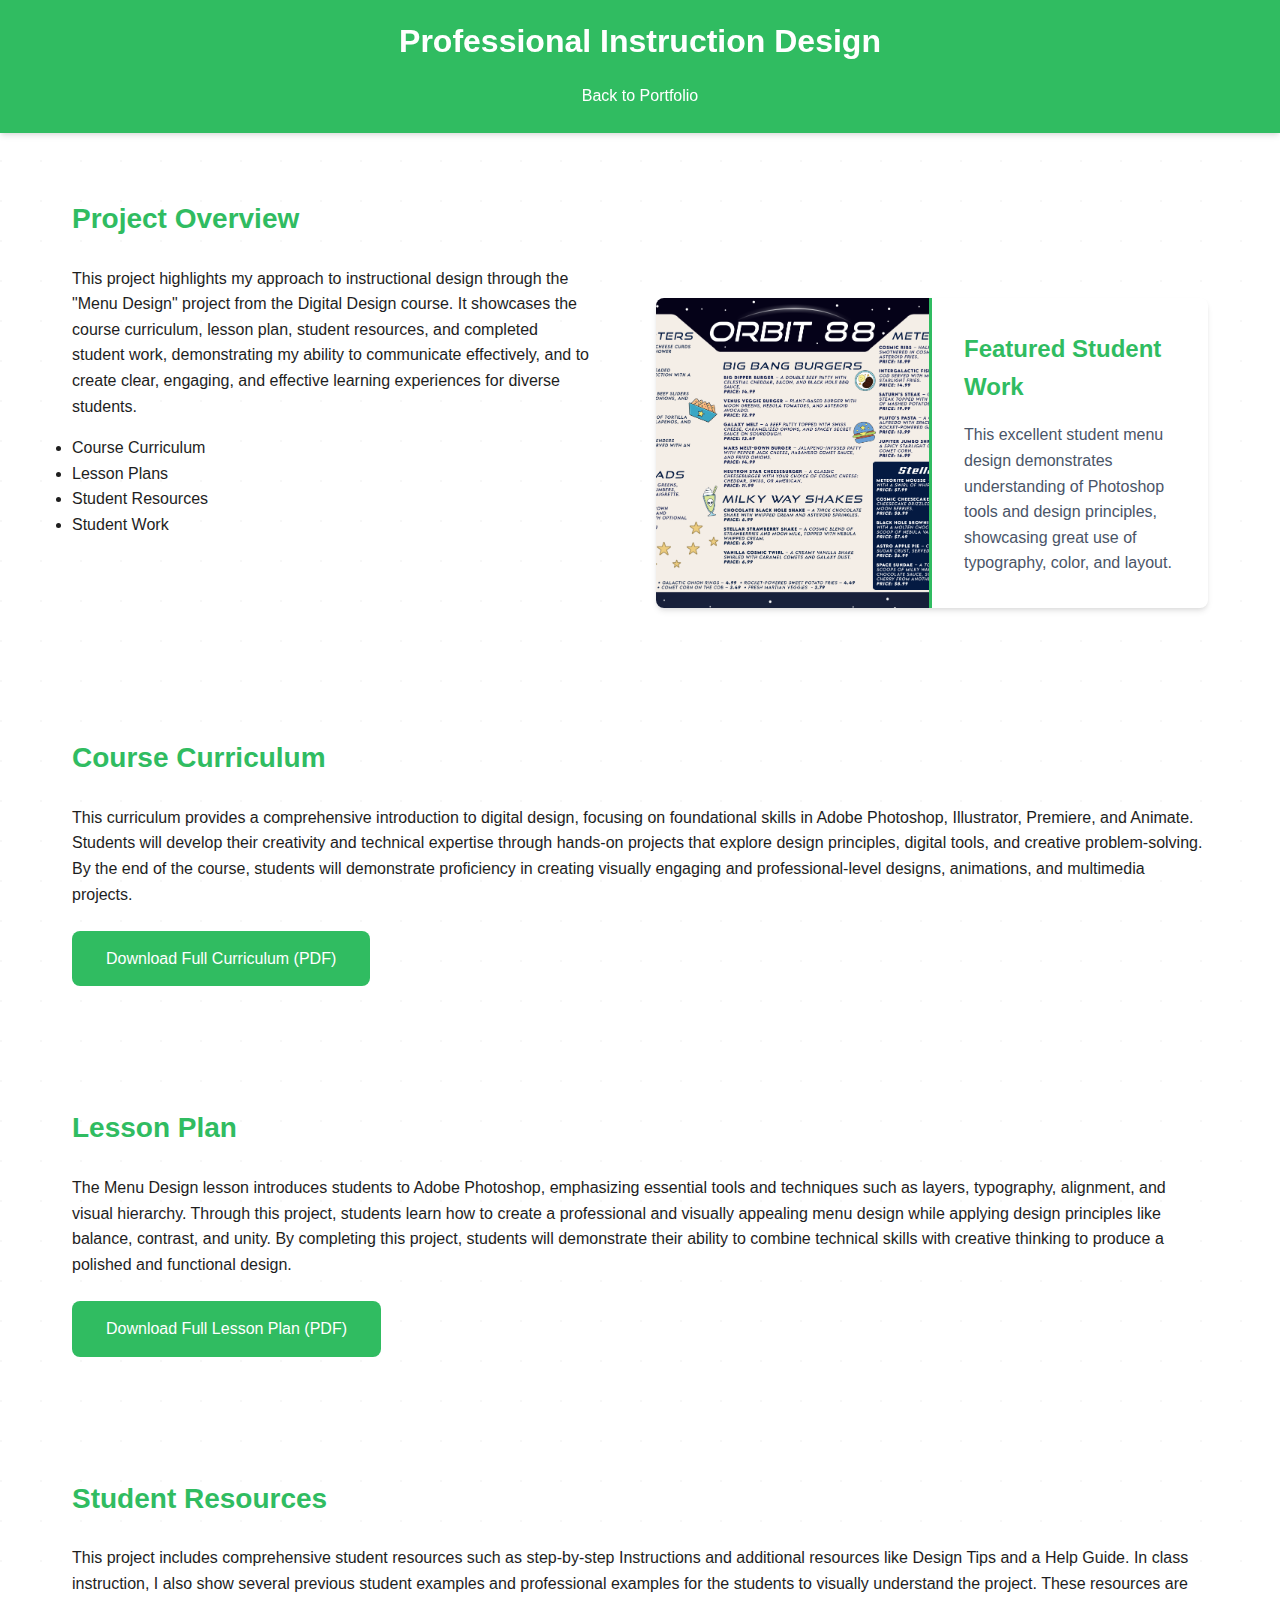
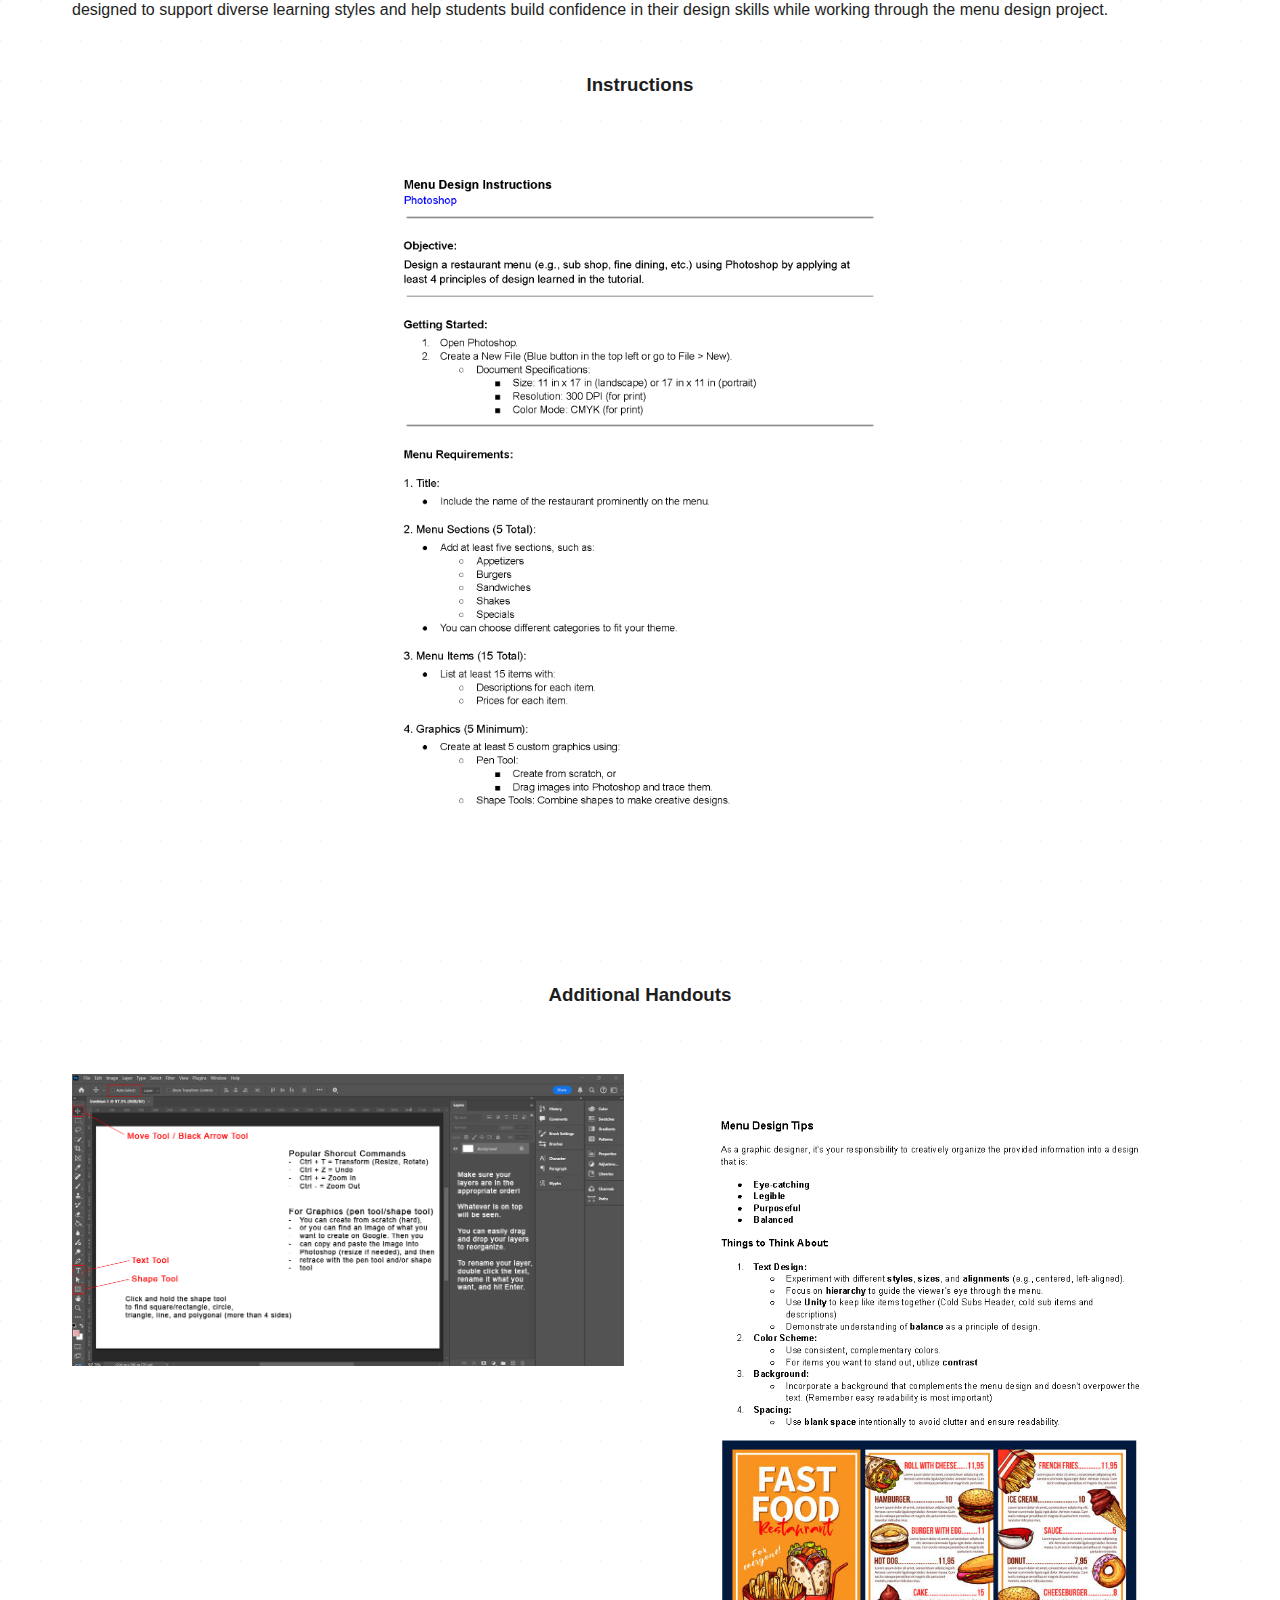
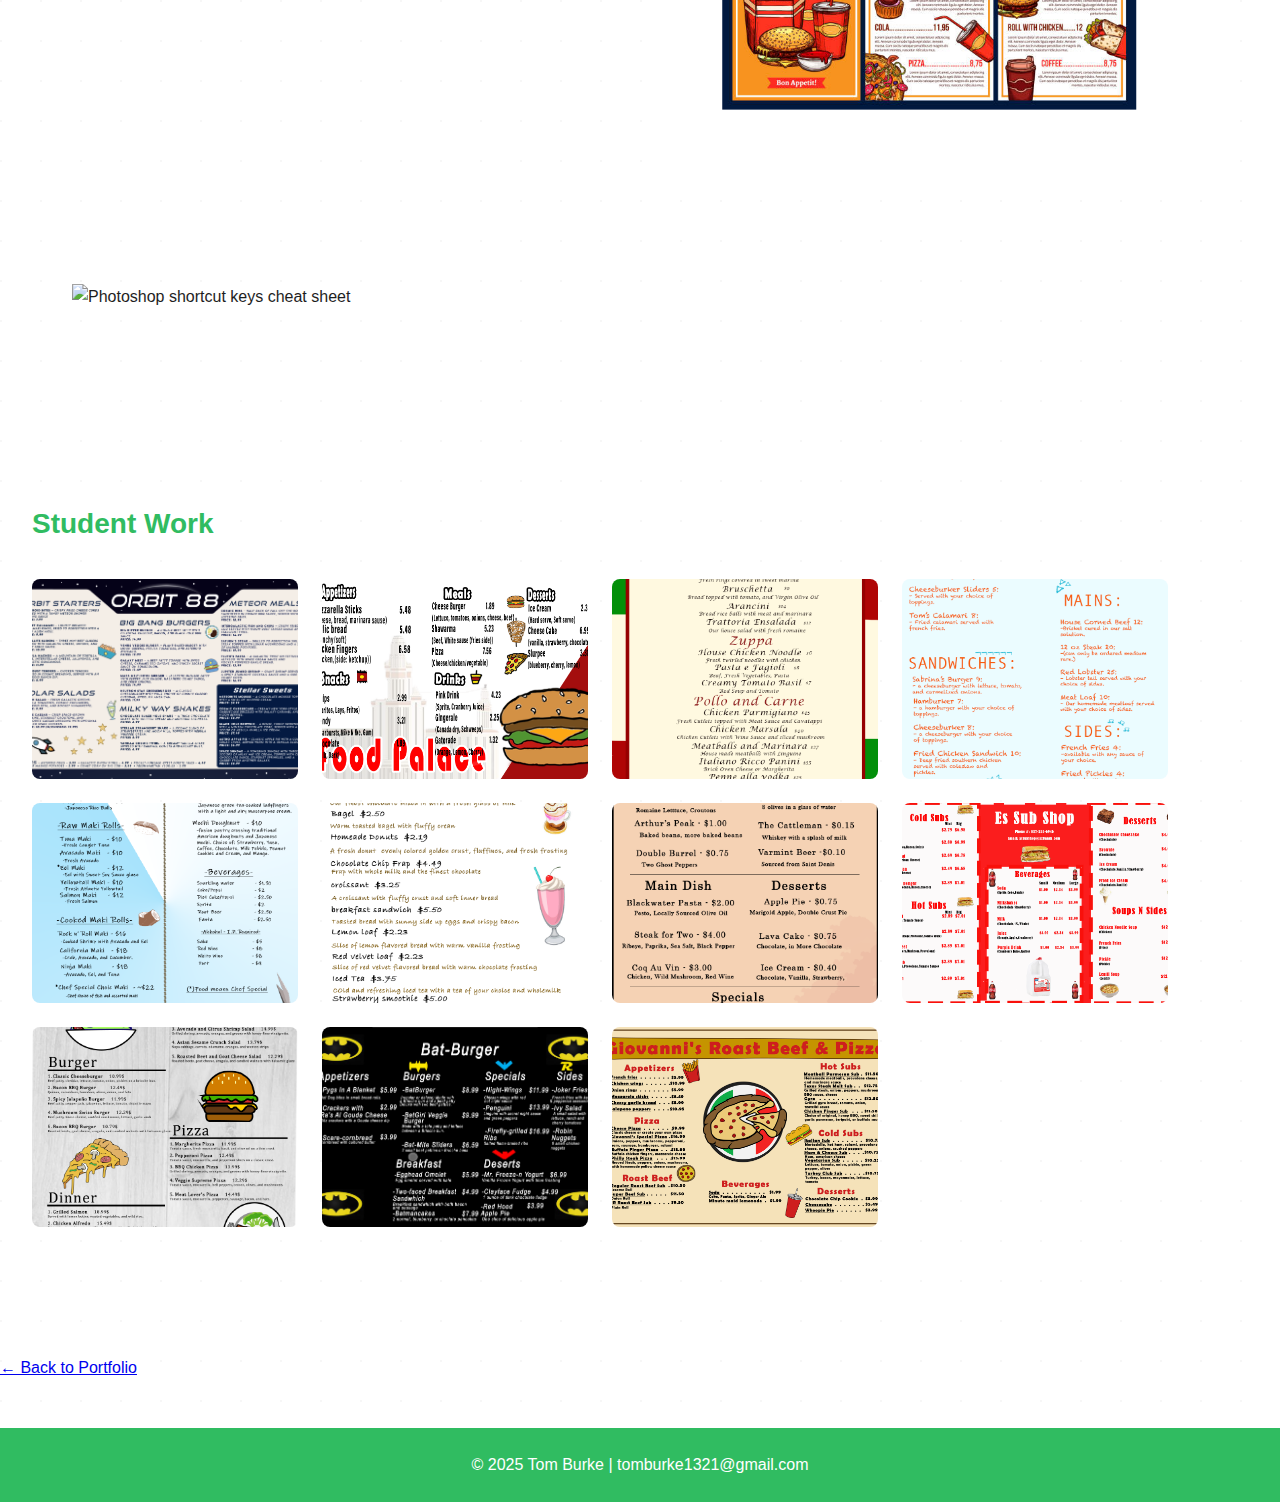
==== project-details.html @ 46cfef62 "Revision 1" ====
<!DOCTYPE html>
<html lang="en">
<head>
    <meta charset="UTF-8">
    <meta name="viewport" content="width=device-width, initial-scale=1.0">
    <title>Professional Instruction Design - Project Details</title>
    <link rel="stylesheet" href="styles.css">
</head>
<body>
    <header>
        <h1>Professional Instruction Design</h1>
        <nav>
            <ul>
                <li><a href="index.html">Back to Portfolio</a></li>
            </ul>
        </nav>
    </header>

    <main class="project-details">
        <section>
            <h2>Project Overview</h2>
            <div class="project-overview">
                <div>
                    <p>This project highlights my approach to instructional design through the "Menu Design" project from the Digital Design course. It showcases the course curriculum, lesson plan, student resources, and completed student work, demonstrating my ability to communicate effectively, and to create clear, engaging, and effective learning experiences for diverse students.</p>
                    <ul style="margin-top: 1rem;">
                        
                        <li>Course Curriculum</li>
                        <li>Lesson Plans</li>
                        <li>Student Resources</li>
                        <li>Student Work</li>
                    </ul>
                </div>
                <div class="featured-student-work">
                    <div class="featured-card">
                        <img src="Student Work/menu_student!_landscape.png" alt="Featured student work" class="featured-image">
                        <div class="featured-content">
                            <h3>Featured Student Work</h3>
                            <p>This excellent student menu design demonstrates understanding of Photoshop tools and design principles, showcasing great use of typography, color, and layout.</p>
                        </div>
                    </div>
                </div>
            </div>
        </section>

        <section class="project-features">
            <h2>Course Curriculum</h2>
            <p>This curriculum provides a comprehensive introduction to digital design, focusing on foundational skills in Adobe Photoshop, Illustrator, Premiere, and Animate. Students will develop their creativity and technical expertise through hands-on projects that explore design principles, digital tools, and creative problem-solving. By the end of the course, students will demonstrate proficiency in creating visually engaging and professional-level designs, animations, and multimedia projects.</p>
            <a href="Curriculum Map_DigitalDesign.pdf" download class="download-btn">
                Download Full Curriculum (PDF)
            </a>
        </section>

        <section class="project-impact">
            <h2>Lesson Plan</h2>
            <p>The Menu Design lesson introduces students to Adobe Photoshop, emphasizing essential tools and techniques such as layers, typography, alignment, and visual hierarchy. Through this project, students learn how to create a professional and visually appealing menu design while applying design principles like balance, contrast, and unity. By completing this project, students will demonstrate their ability to combine technical skills with creative thinking to produce a polished and functional design.</p>
            <a href="Lesson Plan_MenuDesign.pdf" download class="download-btn">
                Download Full Lesson Plan (PDF)
            </a>
        </section>

        <section class="student-resources">
            <h2>Student Resources</h2>
            <p>This project includes comprehensive student resources such as step-by-step Instructions and additional resources like Design Tips and a Help Guide. In class instruction, I also show several previous student examples and professional examples for the students to visually understand the project. These resources are designed to support diverse learning styles and help students build confidence in their design skills while working through the menu design project.</p>
            
            <h3>Instructions</h3>
            <img src="Menu Design Instructions.png" alt="Menu design instructions" class="responsive-image instructions-image">
            
            <h3>Additional Handouts</h3>
            <div class="handouts-grid">
                <img src="menuHelp_handout.png" alt="Menu design help handout">
                <img src="Menu Design Tips.png" alt="Menu design tips">
                <img src="Menu%20Design%20-%20Shortcut%20Keys%20Cheat%20Sheet.png" alt="Photoshop shortcut keys cheat sheet">
            </div>
        </section>

        <section class="student-work">
            <h2>Student Work</h2>
            <div class="gallery">
                <div class="gallery-item">
                    <img src="Student%20Work/menu_student!_landscape.png" alt="Student work example 1">
                </div>
                <div class="gallery-item">
                    <img src="Student%20Work/menu_student1_landscape.png" alt="Student work example 2">
                </div>
                <div class="gallery-item">
                    <img src="Student%20Work/menu_student2_portrait.png" alt="Student work example 3">
                </div>
                <div class="gallery-item">
                    <img src="Student%20Work/menu_student3_portrait.png" alt="Student work example 4">
                </div>
                <div class="gallery-item">
                    <img src="Student%20Work/menu_student4_portrait.png" alt="Student work example 5">
                </div>
                <div class="gallery-item">
                    <img src="Student%20Work/menu_student5_portrait.png" alt="Student work example 6">
                </div>
                <div class="gallery-item">
                    <img src="Student%20Work/menu_student6_portrait.png" alt="Student work example 7">
                </div>
                <div class="gallery-item">
                    <img src="Student%20Work/menu_student7_landscape.png" alt="Student work example 8">
                </div>
                <div class="gallery-item">
                    <img src="Student%20Work/menu_student8_portrait.png" alt="Student work example 9">
                </div>
                <div class="gallery-item">
                    <img src="Student%20Work/menu_student9_landscape.png" alt="Student work example 10">
                </div>
                <div class="gallery-item">
                    <img src="Student%20Work/menu_student10_landscape.png" alt="Student work example 11">
                </div>
            </div>
        </section>

        <a href="index.html" class="back-link">← Back to Portfolio</a>
    </main>

    <footer>
        <p>&copy; 2025 Tom Burke | tomburke1321@gmail.com</p>
    </footer>

    <!-- Lightbox HTML -->
    <div class="lightbox">
        <span class="lightbox-close">&times;</span>
        <span class="lightbox-nav lightbox-prev">&#10094;</span>
        <span class="lightbox-nav lightbox-next">&#10095;</span>
        <div class="lightbox-content">
            <img class="lightbox-img" src="" alt="">
        </div>
    </div>
</body>
</html>
---- styles.css ----
:root {
    --primary-color: #30bc61;
    --secondary-color: #259c4f;
    --background-color: #ffffff;
    --text-color: #1E1E1E;
    --card-bg: #ffffff;
    --shadow: 0 4px 6px -1px rgba(0, 0, 0, 0.1), 0 2px 4px -1px rgba(0, 0, 0, 0.06);
}

@import url('https://fonts.googleapis.com/css2?family=Poppins:wght@400;500;600;700&family=Inter:wght@400;500;600;700&display=swap');

* {
    margin: 0;
    padding: 0;
    box-sizing: border-box;
}

html {
    scroll-behavior: smooth;
}

body {
    font-family: 'Poppins', 'Inter', sans-serif;
    line-height: 1.6;
    color: var(--text-color);
    background-color: var(--background-color);
    background-image: radial-gradient(circle at 1px 1px, rgba(0,0,0,0.03) 1px, transparent 0);
    background-size: 40px 40px;
    padding: 0;
}

/* About Section */
.about-content {
    max-width: 800px;
    margin: 0 auto;
}

.about-content p {
    margin-bottom: 1.5rem;
    font-size: 1.1rem;
    line-height: 1.8;
    color: #4a5568;
}

.about-intro {
    font-weight: 500;
}

.about-details {
    padding-left: 1.5rem;
    border-left: 3px solid var(--primary-color);
}

.about-conclusion {
    font-style: italic;
    color: var(--primary-color);
}

/* Header */
header {
    background: var(--primary-color);
    color: #fff;
    padding: 1rem 0;
    text-align: center;
    position: sticky;
    top: 0;
    z-index: 100;
    box-shadow: var(--shadow);
}

header h1 {
    font-size: 2rem;
    font-weight: 700;
    margin-bottom: 0.5rem;
}

nav ul {
    list-style: none;
    display: flex;
    justify-content: center;
    gap: 1.5rem;
    padding: 0.5rem 0;
}

nav a {
    color: #fff;
    text-decoration: none;
    font-weight: 500;
    transition: opacity 0.2s ease;
}

nav a:hover {
    opacity: 0.8;
}

/* Sections */
section {
    margin: 2rem auto;
    padding: 2rem;
    max-width: 1200px;
}

h2 {
    font-size: 1.75rem;
    font-weight: 600;
    margin-bottom: 1.5rem;
    color: var(--primary-color);
}

/* Project Grid */
.project-grid {
    display: grid;
    grid-template-columns: repeat(auto-fit, minmax(300px, 1fr));
    gap: 1.5rem;
}

.project-card {
    background: var(--card-bg);
    padding: 1.5rem;
    border-radius: 0.5rem;
    box-shadow: var(--shadow);
    transition: transform 0.2s ease, box-shadow 0.2s ease;
}

.project-card:hover {
    transform: translateY(-5px);
    box-shadow: 0 10px 15px -3px rgba(0, 0, 0, 0.1);
}

.project-card h3 {
    font-size: 1.25rem;
    font-weight: 600;
    margin-bottom: 1rem;
    color: var(--primary-color);
}

.project-card p {
    color: #64748b;
    margin-bottom: 1.5rem;
}

.tech-stack {
    display: flex;
    gap: 0.5rem;
    flex-wrap: wrap;
    margin-bottom: 1.5rem;
}

.tech {
    background: #e2e8f0;
    color: #475569;
    padding: 0.25rem 0.5rem;
    border-radius: 0.25rem;
    font-size: 0.875rem;
    font-weight: 500;
}

.project-link {
    display: inline-block;
    padding: 0.5rem 1rem;
    background: var(--primary-color);
    color: #fff;
    text-decoration: none;
    border-radius: 0.25rem;
    font-weight: 500;
    transition: background 0.2s ease;
}

.project-link:hover {
    background: var(--secondary-color);
}

/* Download Button */
.download-btn {
    display: inline-block;
    margin: 1.5rem 0;
    padding: 0.8rem 2rem;
    background-color: var(--primary-color);
    color: white;
    text-decoration: none;
    border-radius: 0.5rem;
    font-weight: 500;
    transition: all 0.2s ease;
    border: 2px solid transparent;
}

.download-btn:hover {
    background-color: white;
    color: var(--primary-color);
    border-color: var(--primary-color);
    transform: translateY(-2px);
    box-shadow: 0 4px 6px rgba(0, 0, 0, 0.1);
}

/* Footer */
footer {
    text-align: center;
    padding: 1.5rem;
    background: var(--primary-color);
    color: #fff;
    margin-top: 3rem;
}

/* Responsive Design */
@media (max-width: 768px) {
    section {
        padding: 1rem;
    }
    
    nav ul {
        flex-direction: column;
        gap: 0.75rem;
    }
    
    .project-grid {
        grid-template-columns: 1fr;
    }
}

/* Image Styles */
.responsive-image {
    width: 100%;
    height: auto;
    display: block;
    transition: transform 0.3s ease;
    max-height: none;
    object-fit: contain;
    margin: 1rem 0;
}

.student-resources h3 {
    text-align: center;
    margin-top: 3rem;
    margin-bottom: 1.5rem;
}

.student-resources img {
    max-height: 800px;
    width: 100%;
    height: auto;
    object-fit: contain;
    margin: 2rem 0;
}

.student-resources .instructions-image {
    max-height: 800px;
    width: 100%;
    height: auto;
    object-fit: contain;
    margin: 2rem 0;
}

.teacher-example-image {
    max-height: 1000px;
    width: 100%;
    height: auto;
    object-fit: contain;
    margin: 2rem 0;
}

.image-caption-container {
    margin: 2rem 0;
    text-align: center;
}

.image-caption-container img {
    max-height: 600px !important;
    width: 100%;
    height: auto;
    object-fit: contain;
}

.image-caption {
    margin-top: 0.5rem;
    font-size: 0.9rem;
    color: #666;
    font-style: italic;
}

.handouts-grid {
    display: grid;
    grid-template-columns: repeat(auto-fit, minmax(400px, 1fr));
    gap: 2rem;
    margin: 2rem 0;
}

.handouts-grid img {
    width: 100%;
    height: auto;
    max-height: 800px;
    object-fit: contain;
}

/* Student Work Gallery */
.student-work {
    margin: 4rem 0;
}

.gallery {
    display: grid;
    grid-template-columns: repeat(auto-fit, minmax(250px, 1fr));
    gap: 1.5rem;
    margin: 2rem 0;
}

.gallery-item {
    position: relative;
    overflow: hidden;
    border-radius: 0.5rem;
    cursor: pointer;
    transition: transform 0.3s ease;
}

.gallery-item img {
    width: 100%;
    height: 200px;
    object-fit: cover;
    display: block;
    transition: transform 0.3s ease;
}

.gallery-item:hover img {
    transform: scale(1.05);
}

/* Lightbox Styles */
.lightbox {
    display: none;
    position: fixed;
    z-index: 1000;
    left: 0;
    top: 0;
    width: 100%;
    height: 100%;
    background-color: rgba(0, 0, 0, 0.9);
    justify-content: center;
    align-items: center;
}

.lightbox.active {
    display: flex;
}

.lightbox-content {
    position: relative;
    max-width: 90%;
    max-height: 90%;
}

.lightbox-img {
    max-width: 100%;
    max-height: 80vh;
    object-fit: contain;
    border-radius: 0.5rem;
}

.lightbox-close {
    position: absolute;
    top: 20px;
    right: 30px;
    color: white;
    font-size: 40px;
    font-weight: bold;
    cursor: pointer;
    transition: opacity 0.3s ease;
}

.lightbox-close:hover {
    opacity: 0.7;
}

.lightbox-nav {
    position: absolute;
    top: 50%;
    transform: translateY(-50%);
    color: white;
    font-size: 40px;
    cursor: pointer;
    padding: 10px;
    background-color: rgba(0, 0, 0, 0.5);
    border-radius: 50%;
    transition: opacity 0.3s ease;
}

.lightbox-nav:hover {
    opacity: 0.7;
}

.lightbox-prev {
    left: 30px;
}

.lightbox-next {
    right: 30px;
}

@media (max-width: 768px) {
    .gallery {
        grid-template-columns: repeat(auto-fit, minmax(200px, 1fr));
    }
    
    .lightbox-nav {
        font-size: 30px;
        padding: 8px;
    }
    
    .lightbox-close {
        font-size: 30px;
        top: 15px;
        right: 20px;
    }
}

.project-overview {
    display: grid;
    grid-template-columns: 1fr 1fr;
    gap: 2rem;
    align-items: start;
}

.project-overview > div:first-child {
    padding-right: 2rem;
}

.featured-student-work {
    margin: 0;
    height: 100%;
}

.featured-student-work {
    margin: 2rem 0;
}

.featured-card {
    background: var(--card-bg);
    border-radius: 0.5rem;
    overflow: hidden;
    box-shadow: var(--shadow);
    transition: transform 0.3s ease, box-shadow 0.3s ease;
}

.featured-card:hover {
    transform: translateY(-5px);
    box-shadow: 0 10px 20px rgba(0, 0, 0, 0.15);
}

.featured-image {
    width: 100%;
    height: 300px;
    object-fit: cover;
    border-bottom: 3px solid var(--primary-color);
}

.featured-content {
    padding: 1.5rem;
}

.featured-content h3 {
    color: var(--primary-color);
    margin-bottom: 1rem;
    font-size: 1.5rem;
}

.featured-content p {
    color: #4a5568;
    line-height: 1.6;
}

@media (min-width: 768px) {
    .featured-card {
        display: grid;
        grid-template-columns: 1fr 1fr;
        align-items: center;
    }
    
    .featured-image {
        height: 100%;
        border-bottom: none;
        border-right: 3px solid var(--primary-color);
    }
    
    .featured-content {
        padding: 2rem;
    }
}

@media (min-width: 768px) {
    .project-overview {
        grid-template-columns: 1fr 1fr;
        align-items: start;
    }
    
    .image-container {
        margin: 0;
        max-width: 100%;
        height: 100%;
    }
    
    .responsive-image {
        max-height: 300px;
    }
}

@media (max-width: 767px) {
    .image-container {
        margin: 1rem -1rem;
        border-radius: 0;
        padding: 0.5rem;
    }
    
    .responsive-image {
        max-height: 250px;
    }
}
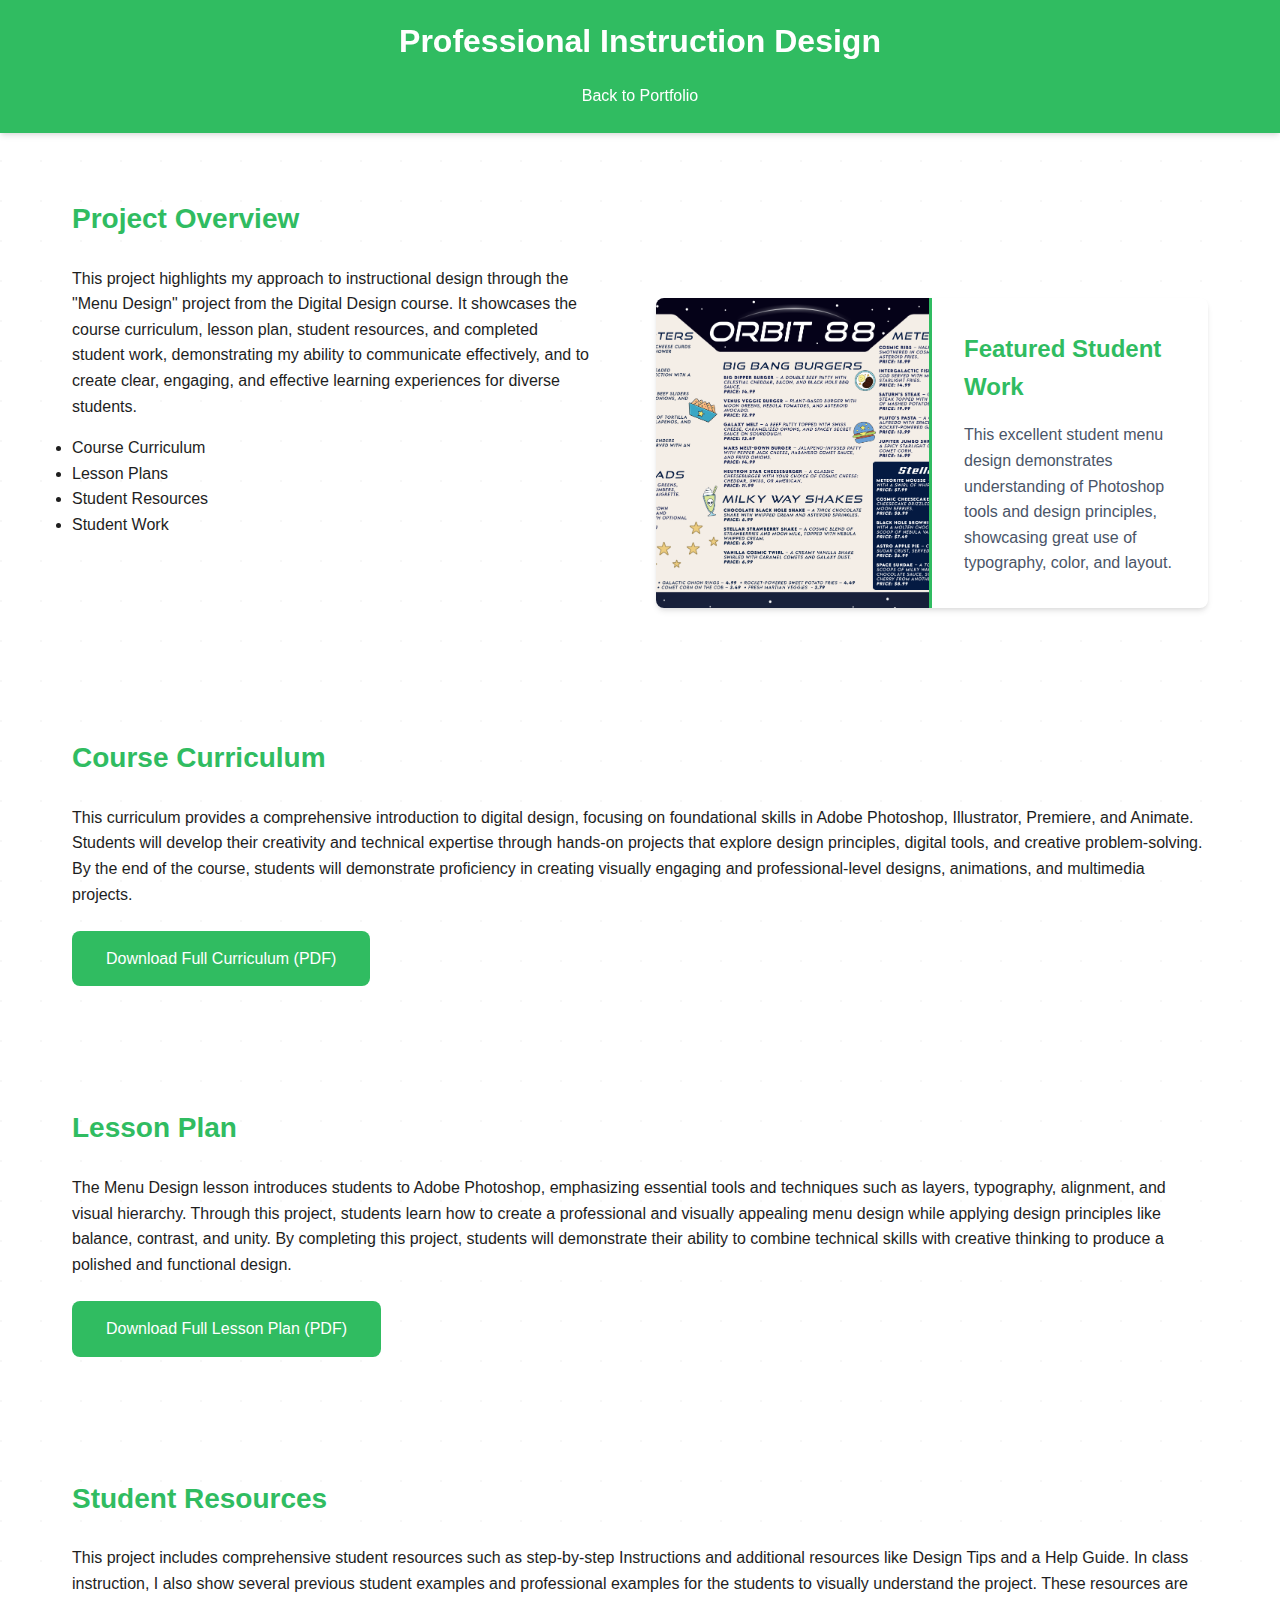
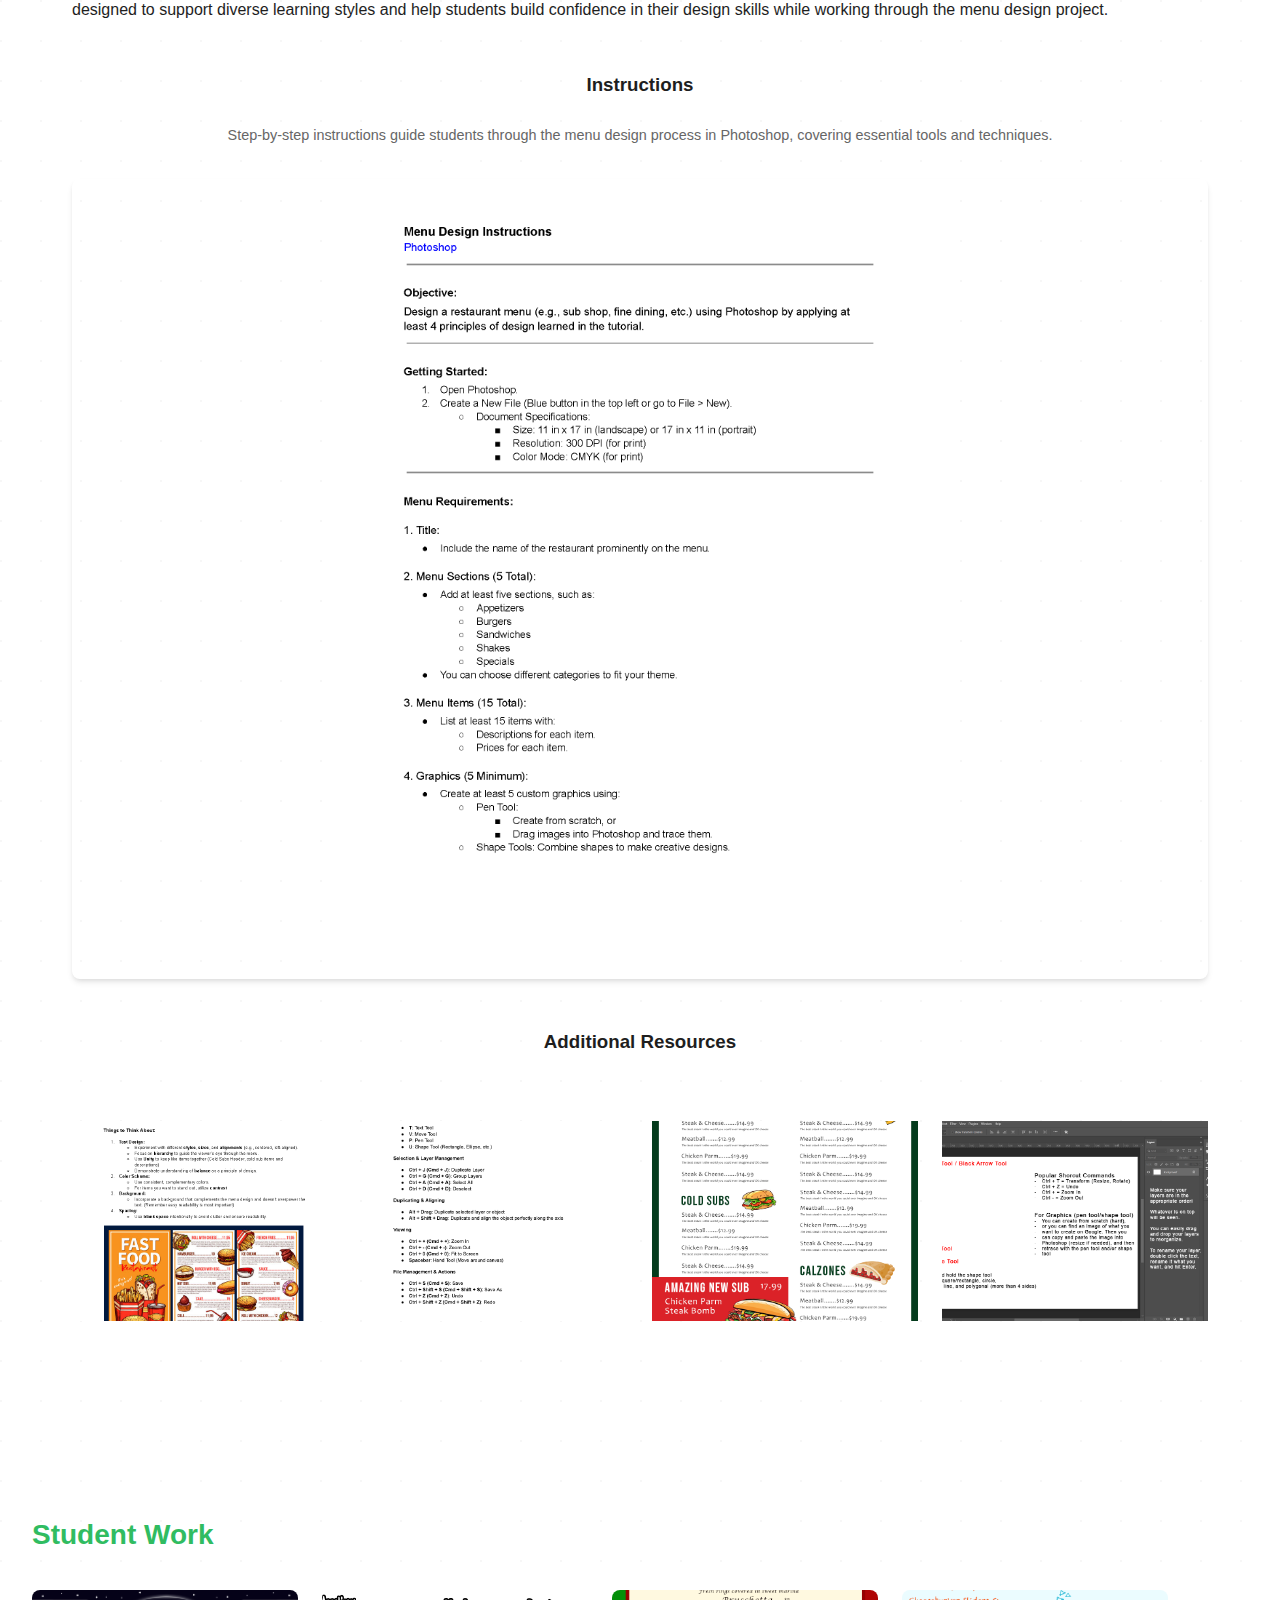
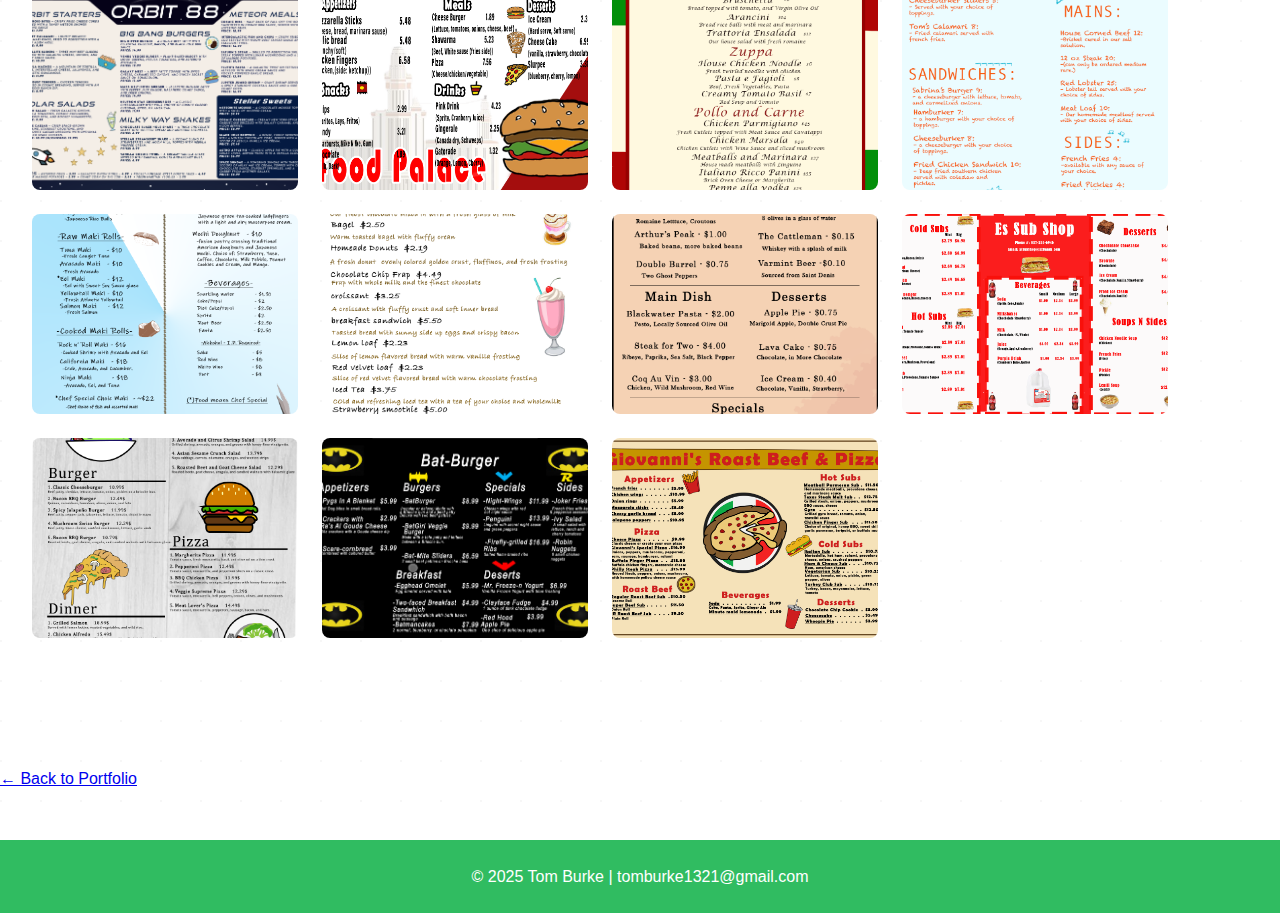
==== commit f2820a3d: "Added Customer Segmentation project and other revisions" ====
--- a/project-details.html
+++ b/project-details.html
@@ -63,14 +63,27 @@
             <p>This project includes comprehensive student resources such as step-by-step Instructions and additional resources like Design Tips and a Help Guide. In class instruction, I also show several previous student examples and professional examples for the students to visually understand the project. These resources are designed to support diverse learning styles and help students build confidence in their design skills while working through the menu design project.</p>
             
             <h3>Instructions</h3>
-            <img src="Menu Design Instructions.png" alt="Menu design instructions" class="responsive-image instructions-image">
+            <p class="instruction-description">Step-by-step instructions guide students through the menu design process in Photoshop, covering essential tools and techniques.</p>
+            <div class="image-container">
+                <img src="Menu Design Instructions.png" alt="Menu design instructions" class="project-image centered-image">
+            </div>
             
-            <h3>Additional Handouts</h3>
-            <div class="handouts-grid">
-                <img src="menuHelp_handout.png" alt="Menu design help handout">
-                <img src="Menu Design Tips.png" alt="Menu design tips">
-                <img src="Menu%20Design%20-%20Shortcut%20Keys%20Cheat%20Sheet.png" alt="Photoshop shortcut keys cheat sheet">
+            <h3>Additional Resources</h3>
+            <div class="gallery">
+                <div class="gallery-item">
+                    <img src="Additional Handouts/Menu Design Tips.png" alt="Menu Design Tips">
+                </div>
+                <div class="gallery-item">
+                    <img src="Additional Handouts/Menu Design Shortcut Keys Cheat Sheet.png" alt="Shortcut Keys Cheat Sheet">
+                </div>
+                <div class="gallery-item">
+                    <img src="Additional Handouts/menu_teacherexample_portrait.png" alt="Teacher Example Menu">
+                </div>
+                <div class="gallery-item">
+                    <img src="Additional Handouts/menuHelp_handout.png" alt="Menu Design Help Handout">
+                </div>
             </div>
+            
         </section>
 
         <section class="student-work">
@@ -129,4 +142,3 @@
         </div>
     </div>
 </body>
-</html>
--- a/styles.css
+++ b/styles.css
@@ -218,6 +218,19 @@
 }
 
 /* Image Styles */
+.centered-image {
+    display: block;
+    margin: 0 auto;
+    max-width: 80%;
+}
+
+.instruction-description {
+    text-align: center;
+    font-size: 0.9rem;
+    color: #666;
+    margin: 0.5rem 0 1.5rem 0;
+}
+
 .responsive-image {
     width: 100%;
     height: auto;
@@ -512,3 +525,40 @@
         max-height: 250px;
     }
 }
+
+/* Project Image Styles */
+.project-content {
+    display: grid;
+    grid-template-columns: 1fr;
+    gap: 2rem;
+    margin: 2rem 0;
+}
+
+@media (min-width: 768px) {
+    .project-content {
+        grid-template-columns: 1.5fr 1fr;
+        align-items: start;
+    }
+}
+
+.project-image {
+    max-width: 100%;
+    height: auto;
+    border-radius: 0.5rem;
+    box-shadow: var(--shadow);
+    transition: transform 0.3s ease;
+}
+
+.project-image:hover {
+    transform: scale(1.02);
+}
+
+.project-text {
+    order: -1;
+}
+
+@media (min-width: 768px) {
+    .project-text {
+        order: 0;
+    }
+}
